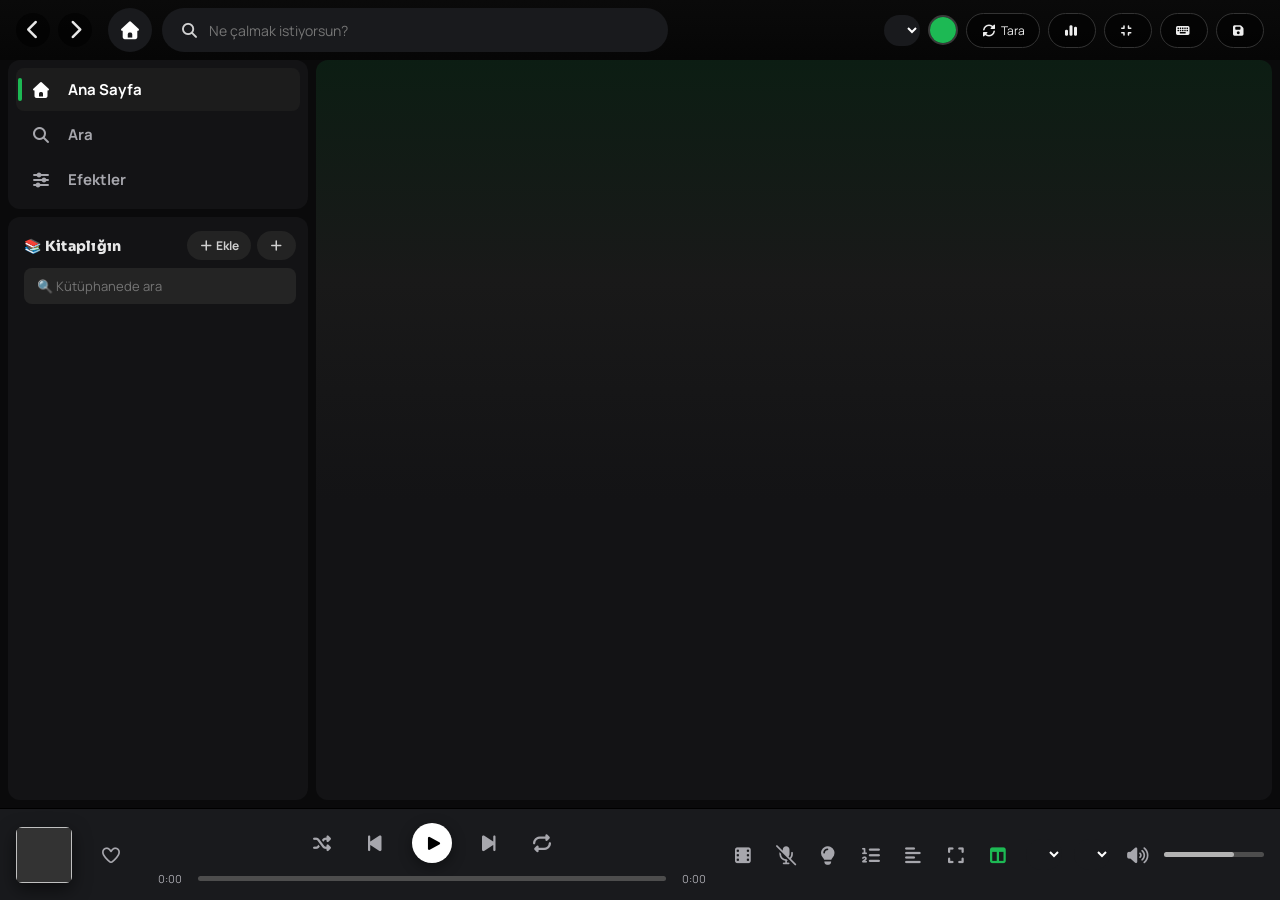
==== justmusic/web/index.html @ db8a8382 "Just Music Premium — Spotify tarzı QtWebEngine müzik çalar - Web arayüzü (HTML/CSS/JS) + yerli DSP s" ====
<!doctype html>
<html lang="tr">
<head>
  <meta charset="utf-8">
  <meta name="viewport" content="width=device-width, initial-scale=1">
  <title>Just Music</title>
  <link rel="stylesheet" href="fontawesome/css/all.min.css">
  <link rel="stylesheet" href="app.css">
  <script src="qwebchannel.js"></script>
</head>
<body>
<div id="ambient" class="ambient"></div>
<div id="app">

  <!-- ÜST BAR -->
  <header class="topbar">
    <div class="topbar-left">
      <button id="navBack" class="round-btn" title="Geri"><i class="fa-solid fa-chevron-left"></i></button>
      <button id="navFwd"  class="round-btn" title="İleri"><i class="fa-solid fa-chevron-right"></i></button>
    </div>
    <div class="search-wrap">
      <button id="homeBtn" class="home-btn" title="Ana Sayfa"><i class="fa-solid fa-house"></i></button>
      <div class="search-box">
        <span class="search-ic"><i class="fa-solid fa-magnifying-glass"></i></span>
        <input id="topSearch" type="text" placeholder="Ne çalmak istiyorsun?" autocomplete="off">
      </div>
    </div>
    <div class="topbar-right">
      <select id="themeSel" class="mini-sel" title="Tema"></select>
      <label class="accent-wrap" title="Özel vurgu rengi"><input type="color" id="accentPick" value="#1db954"></label>
      <button id="scanBtn"   class="chip-btn" title="Müzik klasörünü tara"><i class="fa-solid fa-rotate"></i> Tara</button>
      <button id="statsBtn"  class="chip-btn" title="İstatistikler"><i class="fa-solid fa-chart-simple"></i></button>
      <button id="compactBtn" class="chip-btn" title="Kompakt mod (panelleri gizle)"><i class="fa-solid fa-compress"></i></button>
      <button id="helpBtn"   class="chip-btn" title="Klavye kısayolları (Ctrl+K komut paleti)"><i class="fa-solid fa-keyboard"></i></button>
      <button id="backupBtn" class="chip-btn" title="Yedek al"><i class="fa-solid fa-floppy-disk"></i></button>
    </div>
  </header>

  <!-- GÖVDE -->
  <div class="body">
    <aside class="sidebar">
      <nav class="nav-links">
        <button class="nav-link active" data-view="home"><i class="fa-solid fa-house"></i> <span>Ana Sayfa</span></button>
        <button class="nav-link" data-view="search"><i class="fa-solid fa-magnifying-glass"></i> <span>Ara</span></button>
        <button class="nav-link" data-view="effects"><i class="fa-solid fa-sliders"></i> <span>Efektler</span></button>
      </nav>
      <div class="library">
        <div class="library-head">
          <span class="lib-title">📚 Kitaplığın</span>
          <div class="lib-actions">
            <button id="importBtn" class="plus-btn" title="MP3 içe aktar"><i class="fa-solid fa-plus"></i> Ekle</button>
            <button id="createPlaylist" class="plus-btn" title="Çalma listesi oluştur"><i class="fa-solid fa-plus"></i></button>
          </div>
        </div>
        <input id="libSearch" class="lib-search" type="text" placeholder="🔍 Kütüphanede ara">
        <div id="playlistList" class="playlist-list"></div>
      </div>
    </aside>

    <main class="main" id="view"></main>

    <aside class="right-panel" id="rightPanel"></aside>
  </div>

  <!-- ALT PLAYER -->
  <footer class="player">
    <div class="p-left">
      <img id="pCover" class="p-cover" alt="">
      <div class="p-meta">
        <div id="pTitle" class="p-title">Müzik Çalar Hazır</div>
        <div class="p-sub-row"><span id="pArtist" class="p-artist"></span><span id="moodChip" class="mood-chip"></span></div>
      </div>
      <button id="pFav" class="icon-btn fav" title="Beğen"><i class="fa-regular fa-heart"></i></button>
      <canvas id="playerViz" class="player-viz" title="Görselleştirici"></canvas>
    </div>
    <div class="p-center">
      <div class="p-controls">
        <button id="pShuffle" class="icon-btn" title="Karıştır"><i class="fa-solid fa-shuffle"></i></button>
        <button id="pPrev" class="icon-btn" title="Önceki"><i class="fa-solid fa-backward-step"></i></button>
        <button id="pPlay" class="play-btn" title="Oynat/Duraklat"><i class="fa-solid fa-play"></i></button>
        <button id="pNext" class="icon-btn" title="Sonraki"><i class="fa-solid fa-forward-step"></i></button>
        <button id="pRepeat" class="icon-btn" title="Tekrarla"><i class="fa-solid fa-repeat"></i></button>
      </div>
      <div class="p-seek">
        <span id="pCur" class="time">0:00</span>
        <div class="bar" id="seekBar"><div class="bar-fill" id="seekFill"></div><div class="bar-knob" id="seekKnob"></div></div>
        <span id="pDur" class="time">0:00</span>
      </div>
    </div>
    <div class="p-right">
      <button id="pVideo" class="icon-btn" title="Klip izle (internetten akış — indirme yok)"><i class="fa-solid fa-film"></i></button>
      <button id="pKaraoke" class="icon-btn" title="Karaoke — vokal azalt"><i class="fa-solid fa-microphone-slash"></i></button>
      <button id="pAmbient" class="icon-btn" title="Ambiyans ışığı"><i class="fa-solid fa-lightbulb"></i></button>
      <button id="pQueueBtn" class="icon-btn" title="Kuyruk (Sıradaki)"><i class="fa-solid fa-list-ol"></i></button>
      <button id="pLyricsBtn" class="icon-btn" title="Şarkı Sözleri"><i class="fa-solid fa-align-left"></i></button>
      <button id="pFsBtn" class="icon-btn" title="Tam ekran"><i class="fa-solid fa-expand"></i></button>
      <button id="pPanelBtn" class="icon-btn active" title="Çalınıyor paneli"><i class="fa-solid fa-table-columns"></i></button>
      <select id="speedSel" class="mini-sel" title="Hız"></select>
      <select id="sleepSel" class="mini-sel" title="Uyku zamanlayıcı"></select>
      <button id="pMute" class="icon-btn" title="Sessize al"><i class="fa-solid fa-volume-high"></i></button>
      <div class="vol" id="volBar" title="Ses (100+ = boost)"><div class="vol-fill" id="volFill"></div></div>
    </div>
  </footer>
</div>

<div id="toast" class="toast"></div>

<script src="app.js"></script>
</body>
</html>
---- justmusic/web/app.css ----
/* ===== Just Music — premium tasarım ===== */
@font-face{font-family:'Manrope';font-style:normal;font-weight:200 900;font-display:swap;
  src:url('fonts/manrope-latin.woff2') format('woff2');
  unicode-range:U+0000-00FF,U+0131,U+0152-0153,U+02BB-02BC,U+02C6,U+02DA,U+02DC,U+0304,U+0308,U+0329,U+2000-206F,U+2074,U+20AC,U+2122,U+2191,U+2193,U+2212,U+2215,U+FEFF,U+FFFD;}
@font-face{font-family:'Manrope';font-style:normal;font-weight:200 900;font-display:swap;
  src:url('fonts/manrope-latinext.woff2') format('woff2');
  unicode-range:U+0100-02BA,U+02BD-02C5,U+02C7-02CC,U+02CE-02D7,U+02DD-02FF,U+0304,U+0308,U+0329,U+1D00-1DBF,U+1E00-1E9F,U+1EF2-1EFF,U+2020,U+20A0-20AB,U+20AD-20C0,U+2113,U+2C60-2C7F,U+A720-A7FF;}
@font-face{font-family:'Sora';font-style:normal;font-weight:100 800;font-display:swap;
  src:url('fonts/sora-latin.woff2') format('woff2');
  unicode-range:U+0000-00FF,U+0131,U+0152-0153,U+02BB-02BC,U+02C6,U+02DA,U+02DC,U+2000-206F,U+2074,U+20AC,U+2122,U+2191,U+2193,U+2212,U+2215,U+FEFF,U+FFFD;}
@font-face{font-family:'Sora';font-style:normal;font-weight:100 800;font-display:swap;
  src:url('fonts/sora-latinext.woff2') format('woff2');
  unicode-range:U+0100-02BA,U+02BD-02C5,U+02C7-02CC,U+02CE-02D7,U+02DD-02FF,U+1E00-1E9F,U+1EF2-1EFF,U+2020,U+20A0-20AB,U+20AD-20C0,U+2113,U+2C60-2C7F,U+A720-A7FF;}
:root{
  --bg:#0a0a0b; --panel:#131315; --panel2:#191a1d; --card:#1a1b1e; --card-h:#28292e;
  --text:#fff; --muted:#a7a7ad; --muted2:#6a6a72;
  --accent:#1db954; --accent2:#1ed760; --accent-rgb:29,185,84;
  --font-display:'Sora','Manrope',sans-serif;
  --radius:12px; --shadow:0 10px 34px rgba(0,0,0,.55);
  --topbar-h:60px; --player-h:92px;
}
*{box-sizing:border-box;margin:0;padding:0}
html,body{height:100%}
body{
  background:var(--bg); color:var(--text);
  font-family:'Segoe UI','Inter',system-ui,-apple-system,sans-serif;
  font-size:14px; overflow:hidden; user-select:none;
}
button{font-family:inherit;cursor:pointer;color:inherit;background:none;border:none}
img{display:block}
::-webkit-scrollbar{width:10px;height:10px}
::-webkit-scrollbar-thumb{background:#3a3a3a;border-radius:6px;border:2px solid transparent;background-clip:content-box}
::-webkit-scrollbar-thumb:hover{background:#5a5a5a;background-clip:content-box}
::-webkit-scrollbar-track{background:transparent}

#app{display:flex;flex-direction:column;height:100vh}

/* ---------- ÜST BAR ---------- */
.topbar{height:var(--topbar-h);display:flex;align-items:center;gap:16px;padding:0 16px;background:var(--bg);flex:0 0 auto}
.topbar-left{display:flex;gap:8px}
.round-btn{width:34px;height:34px;border-radius:50%;background:rgba(0,0,0,.6);color:#e8e8e8;font-size:20px;display:flex;align-items:center;justify-content:center;transition:.15s}
.round-btn:hover{background:#1f1f1f;transform:scale(1.05)}
.search-wrap{display:flex;align-items:center;gap:10px;flex:1;max-width:560px}
.home-btn{width:44px;height:44px;border-radius:50%;background:var(--panel2);font-size:18px;display:flex;align-items:center;justify-content:center;transition:.15s}
.home-btn:hover{background:var(--card-h);transform:scale(1.04)}
.search-box{flex:1;display:flex;align-items:center;gap:10px;background:var(--panel2);border:2px solid transparent;border-radius:24px;padding:0 16px;height:44px;transition:.15s}
.search-box:focus-within{border-color:#666;background:#242424}
.search-ic{font-size:16px;opacity:.8}
.search-box input{flex:1;background:none;border:none;outline:none;color:#fff;font-size:14px}
.topbar-right{display:flex;align-items:center;gap:8px;margin-left:auto}
.chip-btn{background:rgba(0,0,0,.5);border:1px solid #333;border-radius:20px;padding:8px 14px;font-size:12px;color:#eee;transition:.15s;white-space:nowrap}
.chip-btn:hover{border-color:var(--accent);background:#1f1f1f}
.mini-sel{background:var(--panel2);color:#fff;border:none;border-radius:16px;padding:6px 8px;font-size:12px;outline:none;cursor:pointer}

/* ---------- GÖVDE ---------- */
.body{flex:1;display:flex;gap:8px;padding:0 8px 8px;min-height:0}
.sidebar{width:300px;flex:0 0 auto;display:flex;flex-direction:column;gap:8px;min-height:0}
.nav-links{background:var(--panel);border-radius:var(--radius);padding:8px;display:flex;flex-direction:column;gap:2px}
.nav-link{display:flex;align-items:center;gap:16px;padding:11px 14px;border-radius:8px;font-size:15px;font-weight:700;color:var(--muted);transition:.15s}
.nav-link span{font-size:15px}
.nav-link:hover{color:#fff}
.nav-link.active{color:#fff;background:#1c1c1c}
.library{background:var(--panel);border-radius:var(--radius);flex:1;display:flex;flex-direction:column;min-height:0;padding:8px 4px 8px 8px}
.library-head{display:flex;align-items:center;justify-content:space-between;padding:6px 8px 8px}
.lib-title{font-size:14px;font-weight:800;color:#e8e8e8;letter-spacing:.3px}
.lib-actions{display:flex;gap:6px}
.plus-btn{background:#232323;color:#cfcfcf;border-radius:16px;padding:6px 12px;font-size:12px;font-weight:700;transition:.15s}
.plus-btn:hover{background:#333;color:#fff;transform:scale(1.03)}
.lib-search{margin:0 8px 8px;background:#242424;border:1px solid transparent;border-radius:8px;padding:8px 12px;color:#fff;outline:none;font-size:13px}
.lib-search:focus{border-color:#555;background:#2a2a2a}
.playlist-list{flex:1;overflow-y:auto;padding-right:4px}
.pl-row{display:flex;align-items:center;gap:12px;padding:8px;border-radius:8px;cursor:pointer;transition:.12s}
.pl-row:hover{background:#1c1c1c}
.pl-row.active{background:#282828}
.pl-cover{width:48px;height:48px;border-radius:6px;object-fit:cover;flex:0 0 auto;background:#333}
.pl-info{min-width:0;flex:1}
.pl-name{font-size:14px;font-weight:600;color:#eee;white-space:nowrap;overflow:hidden;text-overflow:ellipsis}
.pl-row.active .pl-name{color:var(--accent)}
.pl-sub{font-size:12px;color:var(--muted);white-space:nowrap;overflow:hidden;text-overflow:ellipsis;margin-top:2px}

/* ---------- ANA İÇERİK ---------- */
.main{flex:1;min-width:0;background:linear-gradient(180deg,#1c1c1c 0,var(--panel) 260px);border-radius:var(--radius);overflow-y:auto;position:relative}
.view-pad{padding:24px 28px 40px}
.section-title{font-size:24px;font-weight:800;margin:26px 0 16px}
.section-title:first-child{margin-top:8px}

/* home */
.quick-grid{display:grid;grid-template-columns:repeat(auto-fill,minmax(260px,1fr));gap:12px}
.quick-card{display:flex;align-items:center;gap:14px;background:#232323;border-radius:8px;overflow:hidden;cursor:pointer;transition:.15s;height:64px}
.quick-card:hover{background:#333}
.quick-card img{width:64px;height:64px;object-fit:cover;background:#333;flex:0 0 auto}
.quick-card .qc-name{font-weight:700;font-size:14px;padding-right:12px;white-space:nowrap;overflow:hidden;text-overflow:ellipsis}
.card-row{display:grid;grid-template-columns:repeat(auto-fill,minmax(180px,1fr));gap:18px}
.card{background:var(--card);border-radius:10px;padding:16px;cursor:pointer;transition:.2s;position:relative}
.card:hover{background:var(--card-h)}
.card .card-cover{width:100%;aspect-ratio:1;border-radius:8px;object-fit:cover;box-shadow:var(--shadow);background:#333;margin-bottom:14px}
.card .card-name{font-weight:700;font-size:15px;white-space:nowrap;overflow:hidden;text-overflow:ellipsis}
.card .card-sub{color:var(--muted);font-size:13px;margin-top:6px;line-height:1.4;height:36px;overflow:hidden}
.card .card-play{position:absolute;right:24px;top:150px;width:48px;height:48px;border-radius:50%;background:var(--accent);color:#000;display:flex;align-items:center;justify-content:center;font-size:20px;opacity:0;transform:translateY(8px);transition:.2s;box-shadow:0 8px 16px rgba(0,0,0,.4)}
.card:hover .card-play{opacity:1;transform:translateY(0)}
.card .card-play:hover{transform:scale(1.06)}

/* playlist header */
.pl-header{display:flex;align-items:flex-end;gap:24px;padding:64px 28px 24px;background:linear-gradient(180deg,var(--hdr,#333) 0%,rgba(0,0,0,.35) 100%)}
.pl-header .hdr-cover{width:200px;height:200px;border-radius:8px;object-fit:cover;box-shadow:0 16px 40px rgba(0,0,0,.6);flex:0 0 auto;background:#333}
.pl-header .hdr-meta{min-width:0}
.hdr-kind{font-size:12px;font-weight:700;text-transform:uppercase;letter-spacing:1px}
.hdr-name{font-size:clamp(32px,5vw,72px);font-weight:900;line-height:1.05;margin:8px 0 14px;word-break:break-word}
.hdr-sub{font-size:14px;color:#dcdcdc;font-weight:500}
.hdr-sub b{color:#fff}
.pl-actions{display:flex;align-items:center;gap:22px;padding:20px 28px}
.big-play{width:56px;height:56px;border-radius:50%;background:var(--accent);color:#000;font-size:24px;display:flex;align-items:center;justify-content:center;transition:.15s;box-shadow:0 8px 20px rgba(0,0,0,.4)}
.big-play:hover{transform:scale(1.06);background:var(--accent2)}
.act-icon{font-size:26px;color:var(--muted);transition:.15s}
.act-icon:hover{color:#fff;transform:scale(1.06)}
.act-icon.on{color:var(--accent)}

/* track table */
.tracks{padding:0 28px 20px}
.track-head{display:grid;grid-template-columns:36px 1fr 120px 48px 92px;gap:12px;padding:6px 12px;border-bottom:1px solid #2a2a2a;color:var(--muted);font-size:12px;text-transform:uppercase;letter-spacing:.4px;position:sticky;top:0;background:var(--panel);z-index:1}
.track{display:grid;grid-template-columns:36px 1fr 120px 48px 92px;gap:12px;align-items:center;padding:8px 12px;border-radius:6px;cursor:pointer;transition:.1s}
.track:hover{background:#2a2a2a}
.track.active .t-title{color:var(--accent)}
.t-index{color:var(--muted);text-align:center;font-size:14px;font-variant-numeric:tabular-nums}
.track:hover .t-index .num{display:none}
.t-index .ic{display:none;color:#fff}
.track:hover .t-index .ic{display:inline}
.t-main{display:flex;align-items:center;gap:12px;min-width:0}
.t-cover{width:40px;height:40px;border-radius:4px;object-fit:cover;background:#333;flex:0 0 auto}
.t-txt{min-width:0}
.t-title{font-size:14px;font-weight:600;color:#eee;white-space:nowrap;overflow:hidden;text-overflow:ellipsis}
.t-artist{font-size:12px;color:var(--muted);white-space:nowrap;overflow:hidden;text-overflow:ellipsis;margin-top:2px}
.t-artist:hover{color:#fff;text-decoration:underline}
.t-album{color:var(--muted);font-size:13px;white-space:nowrap;overflow:hidden;text-overflow:ellipsis}
.t-fav{font-size:16px;color:var(--muted2);opacity:0;transition:.12s;text-align:center}
.track:hover .t-fav{opacity:1}
.t-fav.on{color:var(--accent);opacity:1}
.t-dur{color:var(--muted);text-align:right;font-size:13px;display:flex;align-items:center;justify-content:flex-end;gap:10px}
.t-menu{opacity:0;font-size:18px;color:var(--muted)}
.track:hover .t-menu{opacity:1}
.t-menu:hover{color:#fff}
.empty-hint{color:var(--muted);padding:40px 28px;font-size:15px;text-align:center}

/* search */
.search-results{padding:8px 28px 30px}
.sr-toolbar{display:flex;align-items:center;gap:14px;margin:8px 0 16px}
.sr-toolbar .count{color:var(--muted);font-size:13px}
.sr-row{display:grid;grid-template-columns:28px 56px 1fr 70px;gap:12px;align-items:center;padding:8px;border-radius:8px;cursor:pointer;transition:.1s}
.sr-row:hover{background:#242424}
.sr-row img{width:56px;height:42px;border-radius:4px;object-fit:cover;background:#333}
.sr-check{width:20px;height:20px;accent-color:var(--accent);cursor:pointer}
.sr-title{font-size:14px;font-weight:600;color:#eee;white-space:nowrap;overflow:hidden;text-overflow:ellipsis}
.sr-sub{font-size:12px;color:var(--muted);margin-top:2px}
.sr-dur{color:var(--muted);font-size:12px;text-align:right}

/* effects */
.fx-wrap{padding:22px 28px 40px;display:flex;gap:26px;flex-wrap:wrap}
.fx-card{background:#141414;border:1px solid #262626;border-radius:14px;padding:22px}
.fx-card h3{font-size:16px;margin-bottom:16px;display:flex;align-items:center;gap:10px}
.eq-top{display:flex;align-items:center;gap:12px;margin-bottom:20px;flex-wrap:wrap}
.toggle{display:flex;align-items:center;gap:8px;font-weight:700;font-size:13px;cursor:pointer}
.toggle input{width:16px;height:16px;accent-color:var(--accent)}
.eq-bands{display:flex;gap:10px}
.eq-band{display:flex;flex-direction:column;align-items:center;gap:8px;width:34px}
.eq-band .db{font-size:10px;color:var(--muted);font-variant-numeric:tabular-nums}
.eq-band .lbl{font-size:10px;color:#cfcfcf;font-weight:600}
.vslider{position:relative;width:6px;height:150px;background:#3a3a3a;border-radius:4px;cursor:pointer}
.vslider .vfill{position:absolute;left:0;right:0;bottom:50%;background:var(--accent);border-radius:4px}
.vslider .vknob{position:absolute;left:50%;width:14px;height:14px;border-radius:50%;background:#fff;transform:translate(-50%,50%);box-shadow:0 2px 6px rgba(0,0,0,.5)}
.fx-rows{display:flex;flex-direction:column;gap:16px;min-width:320px}
.fx-row .fx-head{display:flex;justify-content:space-between;font-size:13px;font-weight:600;margin-bottom:6px}
.fx-row .fx-val{color:var(--accent);font-weight:700}
.hslider{position:relative;height:6px;background:#3a3a3a;border-radius:4px;cursor:pointer}
.hslider .hfill{position:absolute;left:0;top:0;bottom:0;background:var(--accent);border-radius:4px}
.hslider .hknob{position:absolute;top:50%;width:14px;height:14px;border-radius:50%;background:#fff;transform:translate(-50%,-50%);box-shadow:0 2px 6px rgba(0,0,0,.5)}
.btn{background:#232323;border-radius:20px;padding:8px 16px;font-size:13px;font-weight:700;transition:.15s}
.btn:hover{background:#333;transform:scale(1.03)}
.btn.accent{background:var(--accent);color:#000}
.btn.accent:hover{background:var(--accent2)}

/* right panel (now playing) */
.right-panel{width:340px;flex:0 0 auto;background:var(--panel);border-radius:var(--radius);overflow-y:auto;overflow-x:hidden;display:none}
.right-panel.show{display:block}
.np-pad{padding:16px}
.np-cover{width:100%;aspect-ratio:1;border-radius:10px;object-fit:cover;box-shadow:var(--shadow);background:#333}
.np-title{font-size:22px;font-weight:800;margin:16px 0 4px}
.np-artist{color:var(--muted);font-size:14px}
.np-viz{width:100%;height:90px;margin:16px 0;border-radius:10px;background:#0d0d0d;display:block}
.np-lyrics-card{background:#181818;border-radius:10px;padding:16px;margin-top:14px}
.np-lyrics-card .lh{display:flex;justify-content:space-between;align-items:center;margin-bottom:10px;gap:8px}
.lh-btns{display:flex;gap:6px;flex:0 0 auto}
.lh-btns .btn{padding:6px 10px;font-size:11px}
.np-lyrics-card .lh b{font-size:14px}
.np-lyrics{white-space:pre-wrap;color:#cfcfcf;font-size:13px;line-height:1.7;max-height:260px;overflow-y:auto}
.np-lyrics-edit{width:100%;min-height:180px;background:#0f0f0f;border:1px solid #2a2a2a;border-radius:8px;color:#fff;padding:10px;font-size:13px;line-height:1.6;resize:vertical;outline:none;font-family:inherit}

/* lyrics full view */
.lyrics-view{padding:40px 60px}
.lyrics-view .lv-line{font-size:30px;font-weight:800;color:#cfcfcf;margin:14px 0;line-height:1.2}

/* ---------- PLAYER ---------- */
.player{height:var(--player-h);flex:0 0 auto;background:var(--panel2);display:grid;grid-template-columns:1fr auto 1fr;align-items:center;gap:16px;padding:0 16px;border-top:1px solid #000}
.p-left{display:flex;align-items:center;gap:12px;min-width:0}
.p-cover{width:56px;height:56px;border-radius:6px;object-fit:cover;background:#333;flex:0 0 auto}
.p-meta{min-width:0}
.p-title{font-size:14px;font-weight:600;white-space:nowrap;overflow:hidden;text-overflow:ellipsis}
.p-artist{font-size:12px;color:var(--muted);white-space:nowrap;overflow:hidden;text-overflow:ellipsis;margin-top:2px}
.icon-btn{font-size:18px;color:var(--muted);transition:.12s;padding:4px}
.icon-btn:hover{color:#fff;transform:scale(1.08)}
.icon-btn.on,.icon-btn.active{color:var(--accent)}
.icon-btn.fav.on{color:var(--accent)}
.p-center{display:flex;flex-direction:column;align-items:center;gap:8px;width:min(46vw,560px);justify-self:center}
.p-controls{display:flex;align-items:center;gap:22px}
.play-btn{width:40px;height:40px;border-radius:50%;background:#fff;color:#000;font-size:16px;display:flex;align-items:center;justify-content:center;transition:.12s}
.play-btn:hover{transform:scale(1.07);background:var(--accent2);color:#000}
.p-seek{display:flex;align-items:center;gap:10px;width:100%}
.time{font-size:11px;color:var(--muted);font-variant-numeric:tabular-nums;min-width:36px;text-align:center}
.bar{position:relative;flex:1;height:5px;background:#4d4d4d;border-radius:3px;cursor:pointer}
.bar-fill{position:absolute;left:0;top:0;bottom:0;width:0;background:#b3b3b3;border-radius:3px}
.bar:hover .bar-fill{background:var(--accent)}
.bar-knob{position:absolute;top:50%;left:0;width:12px;height:12px;border-radius:50%;background:#fff;transform:translate(-50%,-50%);opacity:0;transition:opacity .1s}
.bar:hover .bar-knob{opacity:1}
.p-right{display:flex;align-items:center;gap:12px;justify-self:end}
.vol{position:relative;width:100px;height:5px;background:#4d4d4d;border-radius:3px;cursor:pointer}
.vol-fill{position:absolute;left:0;top:0;bottom:0;width:70%;background:#b3b3b3;border-radius:3px}
.vol:hover .vol-fill{background:var(--accent)}

/* toast + menu + modal */
.toast{position:fixed;left:50%;bottom:110px;transform:translateX(-50%) translateY(20px);background:#2a2a2a;color:#fff;padding:12px 22px;border-radius:8px;border-left:4px solid var(--accent);font-size:13px;font-weight:600;box-shadow:var(--shadow);opacity:0;pointer-events:none;transition:.25s;z-index:9999}
.toast.show{opacity:1;transform:translateX(-50%) translateY(0)}
.ctx-menu{position:fixed;background:#282828;border:1px solid #3e3e3e;border-radius:6px;padding:5px 0;min-width:200px;box-shadow:0 12px 30px rgba(0,0,0,.6);z-index:9998}
.ctx-menu a{display:block;padding:10px 16px;font-size:13px;color:#eaeaea;cursor:pointer;white-space:nowrap}
.ctx-menu a:hover{background:var(--accent);color:#000}
.ctx-menu .sep{height:1px;background:#3e3e3e;margin:4px 8px}
.ctx-menu .lab{font-size:10px;color:#888;padding:8px 16px 4px;text-transform:uppercase;font-weight:700}
.modal-back{position:fixed;inset:0;background:rgba(0,0,0,.7);display:flex;align-items:center;justify-content:center;z-index:9997}
.modal{background:#1e1e1e;border:1px solid #333;border-radius:12px;padding:26px;width:420px;box-shadow:var(--shadow)}
.modal h3{margin-bottom:16px;font-size:18px}
.modal input{width:100%;background:#2a2a2a;border:1px solid #444;border-radius:8px;padding:10px 14px;color:#fff;font-size:14px;outline:none;margin-bottom:12px}
.modal input:focus{border-color:var(--accent)}
.modal .m-actions{display:flex;justify-content:flex-end;gap:10px;margin-top:8px}

/* ================= POLISH ================= */
body{-webkit-font-smoothing:antialiased;text-rendering:optimizeLegibility}
::selection{background:rgba(var(--accent-rgb),.35)}
.main{background:linear-gradient(180deg, rgba(var(--accent-rgb),.11) 0, #191919 220px, var(--panel) 440px)}
.right-panel{background:linear-gradient(180deg, rgba(var(--accent-rgb),.09) 0, var(--panel) 220px)}
.view-pad{padding:28px 32px 48px}
.section-title{letter-spacing:-.6px;font-size:26px}
.card{transition:background .25s, transform .25s, box-shadow .25s}
.card:hover{transform:translateY(-4px);box-shadow:0 14px 34px rgba(0,0,0,.55)}
.card .card-play{box-shadow:0 10px 22px rgba(0,0,0,.5)}
.quick-card{position:relative;transition:background .2s, transform .18s}
.quick-card:hover{transform:translateY(-2px)}
.qc-play{position:absolute;right:14px;top:12px;width:40px;height:40px;border-radius:50%;background:var(--accent);color:#000;display:flex;align-items:center;justify-content:center;font-size:15px;opacity:0;transform:translateY(6px);transition:.2s;box-shadow:0 8px 18px rgba(0,0,0,.55)}
.quick-card:hover .qc-play{opacity:1;transform:translateY(0)}
.qc-play:hover{transform:scale(1.08)}
.pl-header{min-height:340px;padding-top:96px;
  background:linear-gradient(180deg, var(--hdr,#333) 0%, color-mix(in srgb, var(--hdr,#333) 30%, #121212) 62%, var(--panel) 100%)}
.pl-header .hdr-cover{width:224px;height:224px;box-shadow:0 26px 62px rgba(0,0,0,.72)}
.hdr-name{letter-spacing:-1.5px}
.pl-actions{background:linear-gradient(180deg, rgba(0,0,0,.28), transparent)}
.nav-link{position:relative;transition:.15s}
.nav-link.active::before{content:'';position:absolute;left:2px;top:10px;bottom:10px;width:4px;border-radius:2px;background:var(--accent)}
.big-play{box-shadow:0 12px 28px rgba(var(--accent-rgb),.45)}
.big-play:hover{box-shadow:0 14px 34px rgba(var(--accent-rgb),.6)}
.p-cover{box-shadow:0 6px 18px rgba(0,0,0,.55);transition:transform .2s}
.p-left:hover .p-cover{transform:scale(1.04)}
.play-btn{box-shadow:0 4px 14px rgba(0,0,0,.4)}
.np-cover{box-shadow:0 20px 48px rgba(0,0,0,.6)}
.track:hover{background:rgba(255,255,255,.07)}
.track.active{background:rgba(var(--accent-rgb),.12)}
.pl-row.active{background:linear-gradient(90deg, rgba(var(--accent-rgb),.16), #232323)}
.chip-btn,.btn,.plus-btn{transition:.15s}
.empty-hint{opacity:.85;line-height:1.6}
.topbar{background:linear-gradient(180deg, #0a0a0a, #060606)}

/* ================= FONT + YENİ ÖZELLİKLER ================= */
body,input,select,textarea,button{font-family:'Manrope','Segoe UI',system-ui,sans-serif}
.appName,.lib-title,.section-title,.hdr-name,.np-title,.modal h3,.hdr-kind{font-family:var(--font-display)}
.appName{letter-spacing:-.4px;font-weight:800}
.hdr-name{font-weight:800}
.main .view-pad{animation:viewIn .34s cubic-bezier(.2,.7,.2,1)}
@keyframes viewIn{from{opacity:0;transform:translateY(10px)}to{opacity:1;transform:none}}
.home-hero{margin-bottom:6px}
.greet{margin-top:6px!important}

/* accent picker */
.accent-wrap{width:30px;height:30px;border-radius:50%;overflow:hidden;border:2px solid #3a3a3a;cursor:pointer;flex:0 0 auto;position:relative;transition:.15s}
.accent-wrap:hover{border-color:var(--accent);transform:scale(1.06)}
.accent-wrap input[type=color]{position:absolute;inset:-8px;width:48px;height:48px;border:none;padding:0;background:none;cursor:pointer}

/* cover mosaic */
.mosaic{display:grid;grid-template-columns:1fr 1fr;grid-template-rows:1fr 1fr;overflow:hidden;background:#333}
.mosaic img{width:100%;height:100%;object-fit:cover;border-radius:0!important}
.mosaic.card-cover{aspect-ratio:1;width:100%;border-radius:8px;box-shadow:var(--shadow);margin-bottom:14px}
.mosaic.pl-cover{width:48px;height:48px;border-radius:6px;flex:0 0 auto}
.mosaic.hdr-cover{border-radius:8px}
.quick-card .qc-img{width:64px;height:64px;object-fit:cover;background:#333;flex:0 0 auto}

/* drag-drop hedefi */
.pl-row.drop-hover{background:rgba(var(--accent-rgb),.22);box-shadow:inset 0 0 0 2px var(--accent)}
.track{cursor:grab}

/* istatistik */
.stat-cards{display:grid;grid-template-columns:repeat(auto-fit,minmax(200px,1fr));gap:16px;margin-bottom:8px}
.stat-card{background:linear-gradient(135deg,rgba(var(--accent-rgb),.16),var(--card));border:1px solid #262626;border-radius:16px;padding:22px 24px}
.sc-ic{font-size:24px}.sc-v{font-size:30px;font-weight:800;font-family:var(--font-display);margin:10px 0 2px}
.sc-l{color:var(--muted);font-size:13px}
.top-row{display:grid;grid-template-columns:34px 48px 1fr 80px;gap:14px;align-items:center;padding:10px 8px;border-radius:10px;transition:.12s}
.top-row:hover{background:#1f1f1f}
.top-rank{font-family:var(--font-display);font-size:18px;font-weight:800;color:var(--muted);text-align:center}
.top-cover{width:48px;height:48px;border-radius:6px;object-fit:cover;background:#333}
.top-name{font-weight:600;font-size:14px;white-space:nowrap;overflow:hidden;text-overflow:ellipsis;margin-bottom:7px}
.top-bar{height:6px;background:#2a2a2a;border-radius:4px;overflow:hidden}
.top-fill{height:100%;background:linear-gradient(90deg,var(--accent),var(--accent2));border-radius:4px}
.top-count{color:var(--muted);font-size:13px;text-align:right}

/* kuyruk */
.qhead{display:flex;align-items:center;justify-content:space-between;gap:14px}
.q-label{color:var(--muted);font-size:12px;font-weight:800;text-transform:uppercase;letter-spacing:.6px;margin:20px 0 8px}

/* tam ekran şimdi çalıyor */
.fs-now{position:fixed;inset:0;z-index:9990;display:flex;align-items:center;justify-content:center;animation:fsIn .3s ease}
@keyframes fsIn{from{opacity:0}to{opacity:1}}
.fs-bg{position:absolute;inset:0;background:radial-gradient(1200px 700px at 30% 20%, #1e3a2a, #0a0a0b 70%);z-index:0}
.fs-bg::after{content:'';position:absolute;inset:0;background:rgba(0,0,0,.28)}
.fs-close{position:absolute;top:24px;right:28px;z-index:2;font-size:20px;width:44px;height:44px;border-radius:50%;background:rgba(0,0,0,.45);color:#fff}
.fs-close:hover{background:rgba(0,0,0,.75);transform:scale(1.05)}
.fs-inner{position:relative;z-index:1;display:flex;gap:56px;align-items:center;max-width:1120px;padding:40px;flex-wrap:wrap;justify-content:center}
.fs-cover{width:min(46vh,440px);height:min(46vh,440px);border-radius:18px;object-fit:cover;box-shadow:0 44px 110px rgba(0,0,0,.72)}
.fs-info{max-width:480px}
.fs-title{font-family:var(--font-display);font-size:clamp(34px,4.4vw,58px);font-weight:800;line-height:1.04;letter-spacing:-1.5px}
.fs-artist{color:#dcdcdc;font-size:18px;margin-top:12px}
.fs-viz{width:100%;height:78px;margin:26px 0}
.fs-lyrics{white-space:pre-wrap;color:#dcdcdc;font-size:15px;line-height:1.85;max-height:32vh;overflow-y:auto}

/* kısayol penceresi */
.sc-list{display:flex;flex-direction:column;gap:9px}
.sc-row{display:flex;align-items:center;gap:14px}
.sc-row kbd{background:#2a2a2a;border:1px solid #444;border-bottom-width:2px;border-radius:6px;padding:4px 10px;font-family:var(--font-display);font-size:12px;min-width:58px;text-align:center;color:#fff}
.sc-row span{color:#ccc;font-size:14px}

/* indirme pill */
.dl-pill{position:fixed;right:20px;bottom:calc(var(--player-h) + 18px);background:#1c1c20;border:1px solid #333;border-radius:14px;padding:12px 16px;min-width:250px;box-shadow:var(--shadow);opacity:0;transform:translateY(14px);transition:.25s;z-index:9995;pointer-events:none}
.dl-pill.show{opacity:1;transform:translateY(0)}
.dl-txt{font-size:12px;font-weight:700;display:block;margin-bottom:8px}
.dl-bar{height:5px;background:#333;border-radius:3px;overflow:hidden}
.dl-fill{height:100%;width:0;background:linear-gradient(90deg,var(--accent),var(--accent2));border-radius:3px;transition:width .2s}

/* alt bar mini görselleştirici */
.player-viz{width:52px;height:30px;margin-left:8px;opacity:.9;flex:0 0 auto}

/* dokunuş: derinlik */
.card,.quick-card,.stat-card{background-image:linear-gradient(180deg,rgba(255,255,255,.02),transparent)}

/* ================= ÇAĞ AÇICI ÖZELLİKLER ================= */
/* ambiyans ışığı */
.ambient{position:fixed;inset:0;pointer-events:none;z-index:8000;transition:box-shadow .1s linear}
/* ruh hali rozeti */
.p-sub-row{display:flex;align-items:center;gap:8px;min-width:0}
.mood-chip{display:none;align-items:center;font-size:10px;font-weight:800;padding:2px 9px;border-radius:20px;cursor:pointer;white-space:nowrap;flex:0 0 auto}
/* şarkı DNA'sı (dalga formu) */
.np-wlabel{color:var(--muted);font-size:11px;font-weight:800;text-transform:uppercase;letter-spacing:.6px;margin:18px 0 6px}
.wave-canvas{width:100%;height:66px;cursor:pointer;display:block;border-radius:6px}
.abloop{display:flex;align-items:center;gap:6px;margin-top:12px;flex-wrap:wrap}
.ab-label{font-size:11px;font-weight:800;color:var(--muted)}
.ab-btn{width:28px;height:26px;border-radius:7px;background:#242424;color:#e0e0e0;font-weight:800;font-size:12px;transition:.12s}
.ab-btn:hover{background:var(--accent);color:#000;transform:scale(1.06)}
.abloop-status{font-size:11px;color:var(--muted);margin-left:2px;width:100%}
/* odak sesleri */
.sc-btns{display:flex;gap:8px;flex-wrap:wrap;margin-bottom:14px}
.panelHint2{color:var(--muted2);font-size:11px;margin-top:12px;line-height:1.5}
/* kompakt mod */
body.compact .sidebar,body.compact .right-panel{display:none}
.icon-btn.fav.burst{animation:burst .45s ease}
@keyframes burst{0%{transform:scale(1)}40%{transform:scale(1.5)}100%{transform:scale(1)}}

/* ================= 20 ÖZELLİK v8 ================= */
.np-badges{display:flex;flex-wrap:wrap;gap:8px;margin-top:12px}
.np-badge{font-size:11px;font-weight:800;padding:5px 11px;border-radius:20px;background:#232326;color:#ddd}
.np-spec{width:100%;height:124px;border-radius:8px;background:#0b0b0c;display:block}
.lrc-line{color:var(--muted);font-size:14px;line-height:1.95;cursor:pointer;transition:.15s;opacity:.55}
.lrc-line:hover{color:#fff}
.lrc-line.active{color:var(--accent);font-weight:800;opacity:1;transform:translateX(2px)}
.pl-section-label{color:var(--muted2);font-size:11px;font-weight:800;text-transform:uppercase;letter-spacing:.6px;padding:16px 8px 6px}
.smart-cover{display:flex;align-items:center;justify-content:center;font-size:22px;background:linear-gradient(135deg,rgba(var(--accent-rgb),.32),#2a2a2e)}
.pl-actions2{padding:12px 0 6px}
.track.drag-over{box-shadow:inset 0 2px 0 var(--accent)}
.palette-back{position:fixed;inset:0;background:rgba(0,0,0,.62);z-index:11000;display:flex;justify-content:center;padding-top:13vh;animation:fsIn .18s ease}
.palette{width:min(620px,90vw);max-height:62vh;background:#1c1c20;border:1px solid #333;border-radius:16px;box-shadow:0 34px 90px rgba(0,0,0,.72);overflow:hidden;display:flex;flex-direction:column;height:fit-content}
.palette-input{background:#141416;border:none;border-bottom:1px solid #2a2a2a;padding:18px 22px;font-size:16px;color:#fff;outline:none;font-family:var(--font-display)}
.palette-list{overflow-y:auto;padding:8px}
.palette-item{padding:11px 15px;border-radius:9px;font-size:14px;cursor:pointer;white-space:nowrap;overflow:hidden;text-overflow:ellipsis}
.palette-item:hover{background:var(--accent);color:#000}

/* ===== KLİP MODU — ekranı kaplamaz, ana alana gömülür (Spotify tarzı) ===== */
.clip-view{display:flex;flex-direction:column;height:100%;min-height:0;padding:16px 18px 18px;gap:12px;animation:viewIn .22s ease}
.clip-head{display:flex;align-items:center;gap:12px;flex:0 0 auto}
.clip-title{font-family:var(--font-display);font-weight:800;font-size:18px;white-space:nowrap;overflow:hidden;text-overflow:ellipsis}
.clip-hint{color:var(--muted2);font-size:11px;font-weight:700;border:1px solid var(--card-h);border-radius:20px;padding:3px 10px;flex:0 0 auto;white-space:nowrap}
.clip-btns{display:flex;align-items:center;gap:8px;margin-left:auto;flex:0 0 auto}
.clip-btn{height:34px;min-width:34px;padding:0 11px;border:none;border-radius:20px;background:var(--card);color:var(--muted);
  font-size:13px;font-weight:700;cursor:pointer;display:inline-flex;align-items:center;gap:7px;transition:.15s}
.clip-btn:hover{background:var(--card-h);color:#fff;transform:scale(1.04)}
.clip-btn.on{color:var(--accent)}
.clip-btn.primary{background:#fff;color:#000}
.clip-btn.primary:hover{background:var(--accent);color:#000}
.clip-stage{position:relative;flex:1;min-height:0;display:flex;align-items:center;justify-content:center}
/* clip-host: video+ses+söz katmanı. Sekme değişiminde YOK EDİLMEZ, taşınır.
   Genişlik esas, yükseklik orandan gelir. (height:100% + max-width:100% verilirse
   iki boyut da kesinleşir ve aspect-ratio yok sayılır -> siyah bant kalır.) */
.clip-host{position:relative;width:100%;aspect-ratio:var(--ar,16/9);max-height:100%;border-radius:12px;overflow:hidden;
  background:#000;box-shadow:0 14px 46px rgba(0,0,0,.6)}
.clip-video{display:block;width:100%;height:100%;background:#000;cursor:pointer;outline:none}
/* sözler klibin üstünde */
.clip-lyrics{position:absolute;left:0;right:0;bottom:0;padding:26px 22px 20px;display:flex;flex-direction:column;
  align-items:center;gap:5px;pointer-events:none;text-align:center;
  background:linear-gradient(transparent,rgba(0,0,0,.72))}
.clip-line{font-family:var(--font-display);font-weight:800;line-height:1.25;text-shadow:0 2px 12px rgba(0,0,0,.9)}
.clip-line.cur{font-size:26px;color:#fff}
.clip-line.next{font-size:16px;color:rgba(255,255,255,.5)}
.clip-stage:fullscreen{background:#000;padding:0}
.clip-stage:fullscreen .clip-host{border-radius:0;box-shadow:none;max-height:100%}
.clip-stage:fullscreen .clip-line.cur{font-size:40px}
.clip-stage:fullscreen .clip-line.next{font-size:24px}
/* MİNİ OYNATICI (picture-in-picture) — sekme değişince klip buraya iner, akış sürer */
.clip-mini{position:fixed;right:20px;bottom:calc(var(--player-h) + 16px);width:300px;z-index:900;
  border-radius:12px;overflow:hidden;box-shadow:0 18px 50px rgba(0,0,0,.75);background:#000;animation:viewIn .2s ease;cursor:pointer}
.clip-mini .clip-host{border-radius:0;box-shadow:none;max-height:none;aspect-ratio:var(--ar,16/9)}
.clip-host.mini .clip-lyrics{display:none}
.clip-mini-bar{position:absolute;top:7px;right:7px;display:flex;gap:6px;opacity:0;transition:opacity .15s}
.clip-mini:hover .clip-mini-bar{opacity:1}
.clip-mini-btn{width:30px;height:30px;border:none;border-radius:8px;background:rgba(0,0,0,.62);color:#fff;
  cursor:pointer;font-size:13px;display:inline-flex;align-items:center;justify-content:center;transition:.15s}
.clip-mini-btn:hover{background:var(--accent);color:#000}
.hdr-desc{color:#d8d8d8;font-size:13px;margin:0 0 10px;max-width:520px;line-height:1.4}
.nextup{display:flex;align-items:center;gap:12px;background:#181818;border-radius:10px;padding:10px;margin-top:8px;cursor:pointer;transition:.15s}
.nextup:hover{background:#232323}
.nextup-cover{width:44px;height:44px;border-radius:6px;object-fit:cover;background:#333}
.nextup-title{font-size:13px;font-weight:600;white-space:nowrap;overflow:hidden;text-overflow:ellipsis;max-width:200px}

/* FontAwesome ikon uyumu */
.icon-btn i,.play-btn i,.round-btn i,.home-btn i,.chip-btn i,.plus-btn i,.big-play i,.card-play i,.qc-play i{pointer-events:none}
.nav-link i{width:22px;text-align:center;font-size:16px}
.play-btn i{font-size:15px}
.play-btn .fa-play{margin-left:2px}
.rep1{font-size:9px;font-weight:800;vertical-align:super;margin-left:-3px}
.chip-btn i{margin-right:3px}
.big-play i{font-size:22px}.big-play .fa-play{margin-left:3px}
.card-play i,.qc-play i{font-size:14px;margin-left:2px}
.search-ic i{font-size:15px}
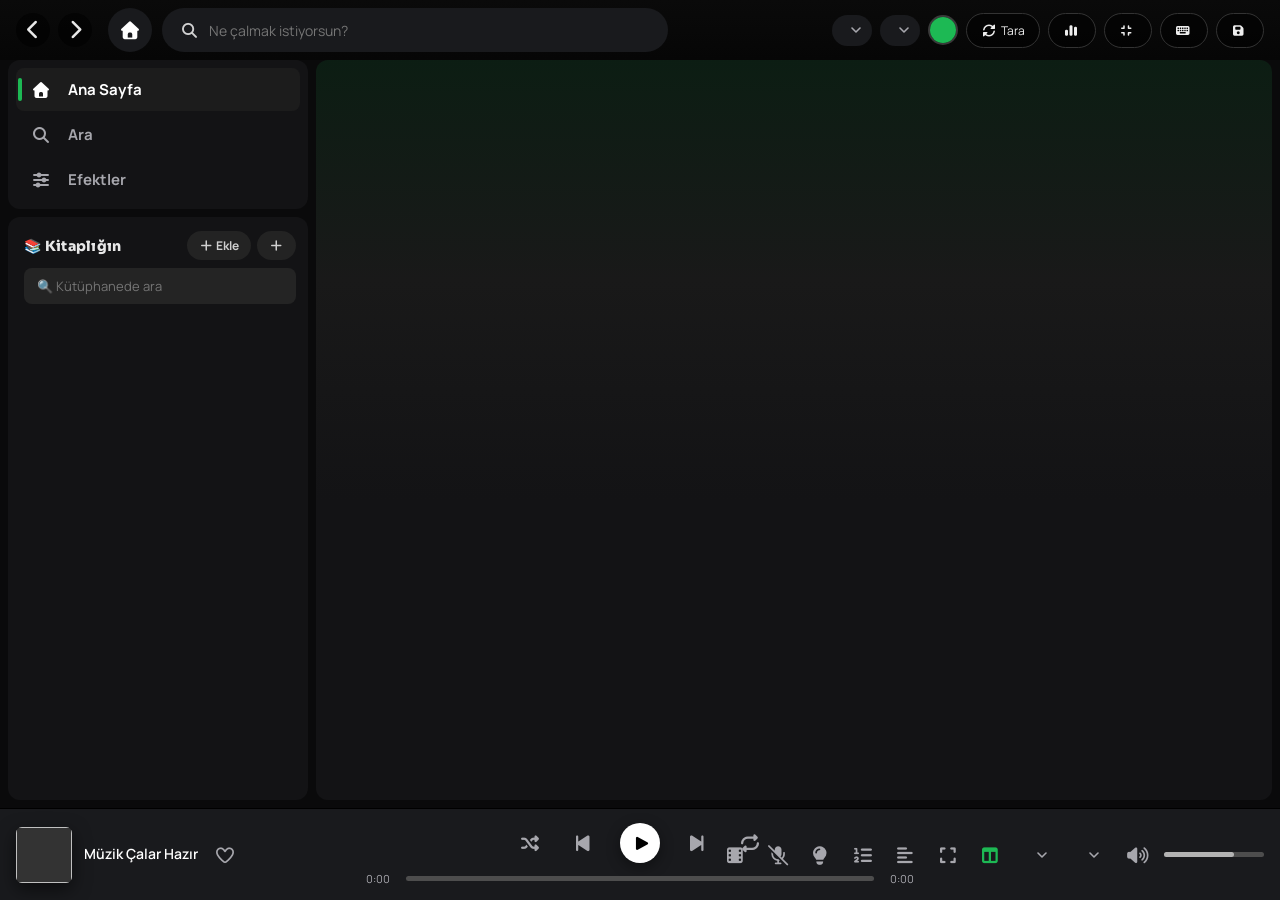
==== commit ffdb5e81: "v1.1.0: dil destegi (TR + EN) - Yeni justmusic/web/i18n.js: kaynak-string cevirisi (gettext tarzi). " ====
--- a/justmusic/web/index.html
+++ b/justmusic/web/index.html
@@ -7,6 +7,7 @@
   <link rel="stylesheet" href="fontawesome/css/all.min.css">
   <link rel="stylesheet" href="app.css">
   <script src="qwebchannel.js"></script>
+  <script src="i18n.js"></script>
 </head>
 <body>
 <div id="ambient" class="ambient"></div>
@@ -26,9 +27,10 @@
       </div>
     </div>
     <div class="topbar-right">
+      <select id="langSel" class="mini-sel" title="Dil / Language"></select>
       <select id="themeSel" class="mini-sel" title="Tema"></select>
       <label class="accent-wrap" title="Özel vurgu rengi"><input type="color" id="accentPick" value="#1db954"></label>
-      <button id="scanBtn"   class="chip-btn" title="Müzik klasörünü tara"><i class="fa-solid fa-rotate"></i> Tara</button>
+      <button id="scanBtn"   class="chip-btn" title="Müzik klasörünü tara"><i class="fa-solid fa-rotate"></i> <span data-i18n="Tara">Tara</span></button>
       <button id="statsBtn"  class="chip-btn" title="İstatistikler"><i class="fa-solid fa-chart-simple"></i></button>
       <button id="compactBtn" class="chip-btn" title="Kompakt mod (panelleri gizle)"><i class="fa-solid fa-compress"></i></button>
       <button id="helpBtn"   class="chip-btn" title="Klavye kısayolları (Ctrl+K komut paleti)"><i class="fa-solid fa-keyboard"></i></button>
@@ -40,15 +42,15 @@
   <div class="body">
     <aside class="sidebar">
       <nav class="nav-links">
-        <button class="nav-link active" data-view="home"><i class="fa-solid fa-house"></i> <span>Ana Sayfa</span></button>
-        <button class="nav-link" data-view="search"><i class="fa-solid fa-magnifying-glass"></i> <span>Ara</span></button>
-        <button class="nav-link" data-view="effects"><i class="fa-solid fa-sliders"></i> <span>Efektler</span></button>
+        <button class="nav-link active" data-view="home"><i class="fa-solid fa-house"></i> <span data-i18n="Ana Sayfa">Ana Sayfa</span></button>
+        <button class="nav-link" data-view="search"><i class="fa-solid fa-magnifying-glass"></i> <span data-i18n="Ara">Ara</span></button>
+        <button class="nav-link" data-view="effects"><i class="fa-solid fa-sliders"></i> <span data-i18n="Efektler">Efektler</span></button>
       </nav>
       <div class="library">
         <div class="library-head">
-          <span class="lib-title">📚 Kitaplığın</span>
+          <span class="lib-title" data-i18n="📚 Kitaplığın">📚 Kitaplığın</span>
           <div class="lib-actions">
-            <button id="importBtn" class="plus-btn" title="MP3 içe aktar"><i class="fa-solid fa-plus"></i> Ekle</button>
+            <button id="importBtn" class="plus-btn" title="MP3 içe aktar"><i class="fa-solid fa-plus"></i> <span data-i18n="Ekle">Ekle</span></button>
             <button id="createPlaylist" class="plus-btn" title="Çalma listesi oluştur"><i class="fa-solid fa-plus"></i></button>
           </div>
         </div>
--- a/justmusic/web/app.css
+++ b/justmusic/web/app.css
@@ -20,7 +20,7 @@
   --topbar-h:60px; --player-h:92px;
 }
 *{box-sizing:border-box;margin:0;padding:0}
-html,body{height:100%}
+html,body{height:100%;overflow-x:hidden}
 body{
   background:var(--bg); color:var(--text);
   font-family:'Segoe UI','Inter',system-ui,-apple-system,sans-serif;
@@ -33,13 +33,14 @@
 ::-webkit-scrollbar-thumb:hover{background:#5a5a5a;background-clip:content-box}
 ::-webkit-scrollbar-track{background:transparent}
 
-#app{display:flex;flex-direction:column;height:100vh}
+#app{display:flex;flex-direction:column;height:100vh;overflow-x:hidden}
 
 /* ---------- ÜST BAR ---------- */
 .topbar{height:var(--topbar-h);display:flex;align-items:center;gap:16px;padding:0 16px;background:var(--bg);flex:0 0 auto}
 .topbar-left{display:flex;gap:8px}
 .round-btn{width:34px;height:34px;border-radius:50%;background:rgba(0,0,0,.6);color:#e8e8e8;font-size:20px;display:flex;align-items:center;justify-content:center;transition:.15s}
 .round-btn:hover{background:#1f1f1f;transform:scale(1.05)}
+.round-btn.nav-off{opacity:.3;pointer-events:none}   /* geçmiş yoksa geri/ileri pasif */
 .search-wrap{display:flex;align-items:center;gap:10px;flex:1;max-width:560px}
 .home-btn{width:44px;height:44px;border-radius:50%;background:var(--panel2);font-size:18px;display:flex;align-items:center;justify-content:center;transition:.15s}
 .home-btn:hover{background:var(--card-h);transform:scale(1.04)}
@@ -50,7 +51,18 @@
 .topbar-right{display:flex;align-items:center;gap:8px;margin-left:auto}
 .chip-btn{background:rgba(0,0,0,.5);border:1px solid #333;border-radius:20px;padding:8px 14px;font-size:12px;color:#eee;transition:.15s;white-space:nowrap}
 .chip-btn:hover{border-color:var(--accent);background:#1f1f1f}
-.mini-sel{background:var(--panel2);color:#fff;border:none;border-radius:16px;padding:6px 8px;font-size:12px;outline:none;cursor:pointer}
+/* Native <select> → tamamen özel görünüm (varsayılan tarayıcı oku kaldırıldı,
+   kendi chevron'umuz + hover/focus + option renkleri). */
+.mini-sel{appearance:none;-webkit-appearance:none;-moz-appearance:none;
+  background-color:var(--panel2);color:#fff;border:1px solid transparent;border-radius:16px;
+  padding:6px 26px 6px 12px;font-size:12px;font-weight:600;font-family:inherit;outline:none;cursor:pointer;
+  transition:.15s;
+  background-image:url("data:image/svg+xml,%3Csvg xmlns='http://www.w3.org/2000/svg' width='10' height='6' viewBox='0 0 10 6'%3E%3Cpath d='M1 1l4 4 4-4' stroke='%23a7a7ad' stroke-width='1.6' fill='none' stroke-linecap='round' stroke-linejoin='round'/%3E%3C/svg%3E");
+  background-repeat:no-repeat;background-position:right 10px center}
+.mini-sel:hover{background-color:var(--card-h);border-color:#3a3a3a}
+.mini-sel:focus-visible{border-color:var(--accent);box-shadow:0 0 0 2px rgba(var(--accent-rgb),.35)}
+.mini-sel option{background:#1a1b1e;color:#fff;font-weight:600}
+.mini-sel::-ms-expand{display:none}
 
 /* ---------- GÖVDE ---------- */
 .body{flex:1;display:flex;gap:8px;padding:0 8px 8px;min-height:0}
@@ -145,10 +157,17 @@
 .search-results{padding:8px 28px 30px}
 .sr-toolbar{display:flex;align-items:center;gap:14px;margin:8px 0 16px}
 .sr-toolbar .count{color:var(--muted);font-size:13px}
-.sr-row{display:grid;grid-template-columns:28px 56px 1fr 70px;gap:12px;align-items:center;padding:8px;border-radius:8px;cursor:pointer;transition:.1s}
+.sr-row{display:grid;grid-template-columns:28px 56px 1fr 64px 40px;gap:12px;align-items:center;padding:8px;border-radius:8px;cursor:pointer;transition:.12s}
 .sr-row:hover{background:#242424}
+.sr-row:hover .sr-dlbtn{background:var(--accent);color:#000}
 .sr-row img{width:56px;height:42px;border-radius:4px;object-fit:cover;background:#333}
 .sr-check{width:20px;height:20px;accent-color:var(--accent);cursor:pointer}
+.sr-dlbtn{width:34px;height:34px;border:none;border-radius:50%;background:var(--card-h);color:#fff;font-size:13px;
+  cursor:pointer;display:inline-flex;align-items:center;justify-content:center;transition:.15s;justify-self:center}
+.sr-dlbtn:hover{transform:scale(1.12)}
+.sr-row.done{opacity:.6}
+.sr-row.done .sr-dlbtn{background:var(--accent);color:#000}
+@media(max-width:640px){.sr-row{grid-template-columns:24px 46px 1fr 40px;gap:8px}.sr-dur{display:none}}
 .sr-title{font-size:14px;font-weight:600;color:#eee;white-space:nowrap;overflow:hidden;text-overflow:ellipsis}
 .sr-sub{font-size:12px;color:var(--muted);margin-top:2px}
 .sr-dur{color:var(--muted);font-size:12px;text-align:right}
@@ -199,7 +218,7 @@
 .lyrics-view .lv-line{font-size:30px;font-weight:800;color:#cfcfcf;margin:14px 0;line-height:1.2}
 
 /* ---------- PLAYER ---------- */
-.player{height:var(--player-h);flex:0 0 auto;background:var(--panel2);display:grid;grid-template-columns:1fr auto 1fr;align-items:center;gap:16px;padding:0 16px;border-top:1px solid #000}
+.player{height:var(--player-h);flex:0 0 auto;background:var(--panel2);display:grid;grid-template-columns:minmax(0,1fr) auto minmax(0,1fr);align-items:center;gap:16px;padding:0 16px;border-top:1px solid #000}
 .p-left{display:flex;align-items:center;gap:12px;min-width:0}
 .p-cover{width:56px;height:56px;border-radius:6px;object-fit:cover;background:#333;flex:0 0 auto}
 .p-meta{min-width:0}
@@ -220,7 +239,38 @@
 .bar:hover .bar-fill{background:var(--accent)}
 .bar-knob{position:absolute;top:50%;left:0;width:12px;height:12px;border-radius:50%;background:#fff;transform:translate(-50%,-50%);opacity:0;transition:opacity .1s}
 .bar:hover .bar-knob{opacity:1}
-.p-right{display:flex;align-items:center;gap:12px;justify-self:end}
+.p-right{display:flex;align-items:center;gap:12px;justify-self:end;min-width:0}
+/* Dar pencerede player kontrolleri sığsın (taşıp sayfayı yatay kaydırmasın →
+   yatay kayma sol kenar çubuğunu ekrandan iterdi). */
+@media(max-width:1240px){
+  .p-center{width:min(40vw,460px)}
+  .p-right{gap:8px}
+  .p-left{gap:9px}
+  .p-controls{gap:16px}
+}
+@media(max-width:1140px){
+  .p-right{gap:6px}
+  .p-right .icon-btn{font-size:16px;padding:3px}
+  .p-right .mini-sel{padding:5px 22px 5px 9px;font-size:11px}
+  .p-center{width:min(34vw,400px)}
+  .p-controls{gap:14px}
+  .vol{width:76px}
+  #sleepSel{display:none}                       /* uyku zamanlayıcı (niş) gizle */
+}
+@media(max-width:1010px){
+  #pAmbient,#pFsBtn,#pPanelBtn{display:none}    /* niş kontroller: ambiyans, tam ekran, panel */
+  .p-right{gap:5px}
+  .vol{width:62px}
+  .p-cover{width:46px;height:46px}
+  .topbar-right #backupBtn{display:none}
+}
+@media(max-width:900px){
+  #speedSel,#pQueueBtn{display:none}            /* hız + kuyruk (menüden erişilebilir) */
+  .p-center{width:min(40vw,320px)}
+  .p-controls{gap:10px}
+  .topbar-right #helpBtn,.topbar-right #compactBtn{display:none}
+  .chip-btn{padding:7px 10px}
+}
 .vol{position:relative;width:100px;height:5px;background:#4d4d4d;border-radius:3px;cursor:pointer}
 .vol-fill{position:absolute;left:0;top:0;bottom:0;width:70%;background:#b3b3b3;border-radius:3px}
 .vol:hover .vol-fill{background:var(--accent)}
@@ -341,9 +391,11 @@
 .sc-row kbd{background:#2a2a2a;border:1px solid #444;border-bottom-width:2px;border-radius:6px;padding:4px 10px;font-family:var(--font-display);font-size:12px;min-width:58px;text-align:center;color:#fff}
 .sc-row span{color:#ccc;font-size:14px}
 
-/* indirme pill */
-.dl-pill{position:fixed;right:20px;bottom:calc(var(--player-h) + 18px);background:#1c1c20;border:1px solid #333;border-radius:14px;padding:12px 16px;min-width:250px;box-shadow:var(--shadow);opacity:0;transform:translateY(14px);transition:.25s;z-index:9995;pointer-events:none}
+/* indirme / ayırma pill'leri — SOL-alt (mini-klip sağ-altta, çakışmasın).
+   İki pill aynı anda çıkabilir: #sepPill, #dlPill'in üstüne yığılır. */
+.dl-pill{position:fixed;left:20px;right:auto;bottom:calc(var(--player-h) + 18px);background:#1c1c20;border:1px solid #333;border-radius:14px;padding:12px 16px;min-width:250px;box-shadow:var(--shadow);opacity:0;transform:translateY(14px);transition:.25s;z-index:9995;pointer-events:none}
 .dl-pill.show{opacity:1;transform:translateY(0)}
+#sepPill{bottom:calc(var(--player-h) + 78px)}   /* indirme pill'inin üstünde */
 .dl-txt{font-size:12px;font-weight:700;display:block;margin-bottom:8px}
 .dl-bar{height:5px;background:#333;border-radius:3px;overflow:hidden}
 .dl-fill{height:100%;width:0;background:linear-gradient(90deg,var(--accent),var(--accent2));border-radius:3px;transition:width .2s}
@@ -434,6 +486,23 @@
 .clip-mini-btn{width:30px;height:30px;border:none;border-radius:8px;background:rgba(0,0,0,.62);color:#fff;
   cursor:pointer;font-size:13px;display:inline-flex;align-items:center;justify-content:center;transition:.15s}
 .clip-mini-btn:hover{background:var(--accent);color:#000}
+/* ===== Otomatik güncelleme çubuğu ===== */
+.update-bar{position:fixed;left:50%;top:14px;transform:translateX(-50%) translateY(-160%);z-index:11000;
+  display:flex;align-items:center;gap:12px;max-width:calc(100% - 40px);
+  padding:11px 12px 11px 16px;border-radius:14px;
+  background:linear-gradient(135deg,#12331f,#0d2417);border:1px solid rgba(29,185,84,.5);
+  box-shadow:0 16px 44px rgba(0,0,0,.6);opacity:0;
+  transition:transform .32s cubic-bezier(.2,.7,.2,1),opacity .32s}
+.update-bar.show{transform:translateX(-50%) translateY(0);opacity:1}
+.upd-ic{color:var(--accent2);font-size:18px;flex:0 0 auto}
+.upd-text{font-size:13px;color:#dfeee5;white-space:nowrap;overflow:hidden;text-overflow:ellipsis}
+.upd-text b{color:#fff}
+.upd-btn{flex:0 0 auto;height:32px;padding:0 13px;border:none;border-radius:20px;background:var(--accent);
+  color:#062b16;font-weight:800;font-size:12.5px;cursor:pointer;display:inline-flex;align-items:center;gap:7px;transition:.15s}
+.upd-btn:hover{background:var(--accent2);transform:scale(1.04)}
+.upd-x{flex:0 0 auto;width:30px;height:30px;border:none;border-radius:8px;background:transparent;color:var(--muted);cursor:pointer;font-size:14px}
+.upd-x:hover{background:rgba(255,255,255,.08);color:#fff}
+@media(max-width:640px){.upd-text{white-space:normal}}
 .hdr-desc{color:#d8d8d8;font-size:13px;margin:0 0 10px;max-width:520px;line-height:1.4}
 .nextup{display:flex;align-items:center;gap:12px;background:#181818;border-radius:10px;padding:10px;margin-top:8px;cursor:pointer;transition:.15s}
 .nextup:hover{background:#232323}
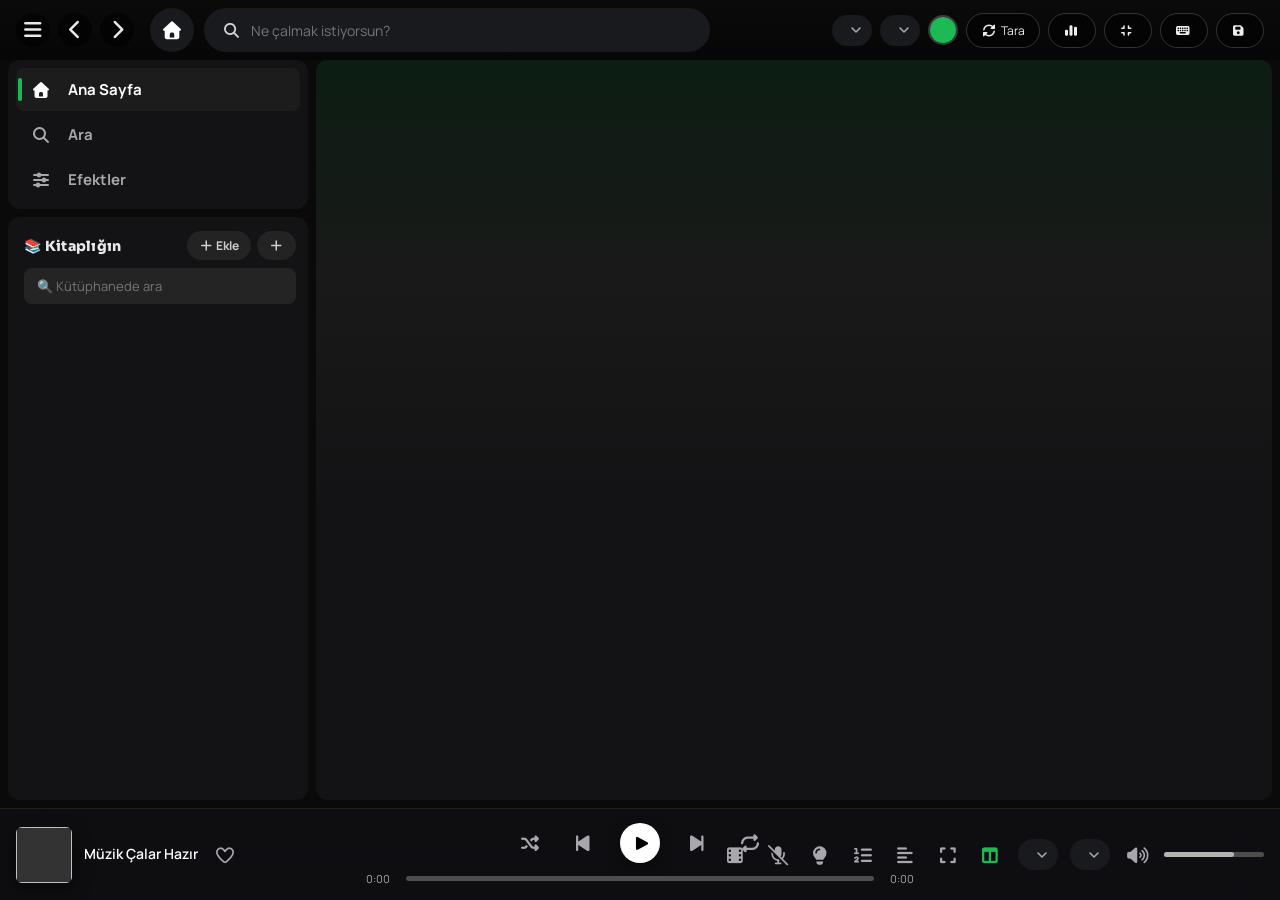
==== commit fa7b1ede: "feat(ui): daraltilabilir kenar cubugu — tam <-> ikon rayi Ust bara toggle butonu (#sidebarToggle). A" ====
--- a/justmusic/web/index.html
+++ b/justmusic/web/index.html
@@ -16,6 +16,7 @@
   <!-- ÜST BAR -->
   <header class="topbar">
     <div class="topbar-left">
+      <button id="sidebarToggle" class="round-btn" title="Kenar çubuğunu daralt/genişlet"><i class="fa-solid fa-bars"></i></button>
       <button id="navBack" class="round-btn" title="Geri"><i class="fa-solid fa-chevron-left"></i></button>
       <button id="navFwd"  class="round-btn" title="İleri"><i class="fa-solid fa-chevron-right"></i></button>
     </div>
--- a/justmusic/web/app.css
+++ b/justmusic/web/app.css
@@ -63,6 +63,11 @@
 .mini-sel:focus-visible{border-color:var(--accent);box-shadow:0 0 0 2px rgba(var(--accent-rgb),.35)}
 .mini-sel option{background:#1a1b1e;color:#fff;font-weight:600}
 .mini-sel::-ms-expand{display:none}
+.mini-input{width:100%;background:var(--panel2);color:#fff;border:1px solid transparent;border-radius:12px;
+  padding:8px 12px;font-size:12px;font-family:inherit;outline:none;transition:.15s;box-sizing:border-box}
+.mini-input::placeholder{color:var(--muted2)}
+.mini-input:focus-visible{border-color:var(--accent);box-shadow:0 0 0 2px rgba(var(--accent-rgb),.3)}
+.toggle input:disabled+*,.toggle input:disabled{opacity:.5}
 
 /* ---------- GÖVDE ---------- */
 .body{flex:1;display:flex;gap:8px;padding:0 8px 8px;min-height:0}
@@ -89,6 +94,23 @@
 .pl-name{font-size:14px;font-weight:600;color:#eee;white-space:nowrap;overflow:hidden;text-overflow:ellipsis}
 .pl-row.active .pl-name{color:var(--accent)}
 .pl-sub{font-size:12px;color:var(--muted);white-space:nowrap;overflow:hidden;text-overflow:ellipsis;margin-top:2px}
+
+/* Daraltılabilir kenar çubuğu — tam ↔ ikon rayı (A/B/C yönlerinin ortak zemini) */
+.sidebar{transition:width .28s cubic-bezier(.2,.7,.2,1)}
+.sidebar-rail .sidebar{width:64px}
+.sidebar-rail .nav-link{gap:0;justify-content:center;padding:11px 0}
+.sidebar-rail .nav-link span,
+.sidebar-rail .lib-title,
+.sidebar-rail .lib-search,
+.sidebar-rail .lib-actions,
+.sidebar-rail .library-head,
+.sidebar-rail .pl-info{display:none}
+.sidebar-rail .library{padding:8px 4px}
+.sidebar-rail .playlist-list{padding-right:0}
+.sidebar-rail .pl-row{justify-content:center;gap:0;padding:5px 0}
+.sidebar-rail .pl-cover,.sidebar-rail .mosaic.pl-cover{width:42px;height:42px}
+#sidebarToggle i{transition:transform .28s cubic-bezier(.2,.7,.2,1)}
+.sidebar-rail #sidebarToggle i{transform:rotate(90deg)}
 
 /* ---------- ANA İÇERİK ---------- */
 .main{flex:1;min-width:0;background:linear-gradient(180deg,#1c1c1c 0,var(--panel) 260px);border-radius:var(--radius);overflow-y:auto;position:relative}
@@ -519,3 +541,69 @@
 .big-play i{font-size:22px}.big-play .fa-play{margin-left:3px}
 .card-play i,.qc-play i{font-size:14px;margin-left:2px}
 .search-ic i{font-size:15px}
+
+/* ===== v1.2 modern görünüm: cam (glassmorphism) + hareket ===== */
+:root{ --ease-spring:cubic-bezier(.34,1.56,.64,1); --ease-out:cubic-bezier(.2,.7,.2,1); }
+
+/* Transient overlay'ler = en ucuz + en etkili cam (yakın-durağan içeriğin üstünde) */
+.ctx-menu,.modal,.palette,.dl-pill,.clip-mini{
+  background:color-mix(in srgb, rgba(var(--accent-rgb),.10), rgba(20,20,24,.66)) !important;
+  -webkit-backdrop-filter:blur(24px) saturate(150%); backdrop-filter:blur(24px) saturate(150%);
+  border:1px solid rgba(255,255,255,.10);
+  box-shadow:0 16px 48px rgba(0,0,0,.5), inset 0 1px 0 rgba(255,255,255,.10);
+}
+.toast{ -webkit-backdrop-filter:blur(18px) saturate(140%); backdrop-filter:blur(18px) saturate(140%); }
+
+/* Alt player bar: cam — arkasından kayan içerik hafifçe görünür */
+.player{
+  background:rgba(17,17,21,.72);
+  -webkit-backdrop-filter:blur(22px) saturate(150%); backdrop-filter:blur(22px) saturate(150%);
+  border-top:1px solid rgba(255,255,255,.07);
+}
+@supports not ((backdrop-filter:blur(1px)) or (-webkit-backdrop-filter:blur(1px))){
+  .ctx-menu,.modal,.palette,.dl-pill,.clip-mini{ background:var(--panel2) !important; }
+  .player{ background:var(--panel2); }   /* solid fallback */
+}
+
+/* Kart / parça giriş animasyonu (kademeli, --i ile) */
+.quick-card,.card,.track{ animation:cardIn .42s var(--ease-out) both; animation-delay:calc(var(--i,0)*28ms); }
+@keyframes cardIn{ from{opacity:0;transform:translateY(12px) scale(.985)} to{opacity:1;transform:none} }
+
+/* Buton press "spring" */
+.play-btn{ transition:transform .18s var(--ease-spring), background .15s; }
+.icon-btn:active,.chip-btn:active,.btn:active,.play-btn:active,.card-play:active,.qc-play:active{ transform:scale(.92); }
+
+@media (prefers-reduced-motion:reduce){
+  .quick-card,.card,.track{ animation:none; }
+}
+
+/* Now-playing hero: blurlu kapak arka planı (Apple Music tarzı) */
+.right-panel{ position:relative; isolation:isolate; }
+.right-panel::before{ content:''; position:absolute; inset:0; z-index:0; pointer-events:none;
+  background:var(--np-cover,none) center/cover no-repeat;
+  filter:blur(54px) saturate(1.7) brightness(.6); transform:scale(1.3);
+  opacity:0; transition:opacity .6s ease; }
+.right-panel.has-np::before{ opacity:.32; }
+.right-panel .np-pad{ position:relative; z-index:1; }
+/* tam ekran arka plan: kapak blur */
+.fs-bg{ background-size:cover; background-position:center; filter:blur(66px) saturate(1.7) brightness(.6); transform:scale(1.2); }
+
+/* Dinamik söz adası (word-by-word, yüzen cam) */
+.lyric-island{ position:fixed; left:50%; bottom:calc(var(--player-h) + 20px); transform:translateX(-50%);
+  min-width:320px; max-width:62vw; padding:16px 24px; border-radius:20px; z-index:9990; cursor:grab; user-select:none;
+  background:color-mix(in srgb, rgba(var(--accent-rgb),.15), rgba(18,18,22,.72));
+  -webkit-backdrop-filter:blur(26px) saturate(160%); backdrop-filter:blur(26px) saturate(160%);
+  border:1px solid rgba(255,255,255,.12); box-shadow:0 18px 54px rgba(0,0,0,.55), inset 0 1px 0 rgba(255,255,255,.12);
+  text-align:center; animation:viewIn .25s ease; }
+.lyric-island:active{ cursor:grabbing; }
+.li-cur{ font-family:var(--font-display); font-weight:800; font-size:22px; line-height:1.3; color:#fff; }
+.li-next{ margin-top:6px; font-size:14px; color:rgba(255,255,255,.42); }
+.li-cur .kw{ color:rgba(255,255,255,.4); transition:color .18s ease, text-shadow .18s ease; }
+.li-cur .kw.done{ color:#fff; text-shadow:0 0 14px rgba(var(--accent-rgb),.6); }
+
+/* Theater modu: tam ekranda senkron sözler kapağın yanında */
+.fs-now.theater .fs-info{ max-width:540px; }
+.fs-now.theater .fs-lyrics{ max-height:58vh; -webkit-mask-image:linear-gradient(transparent,#000 12%,#000 86%,transparent);
+  mask-image:linear-gradient(transparent,#000 12%,#000 86%,transparent); }
+.fs-now.theater .fs-lyrics .lrc-line{ font-size:18px; line-height:2.05; }
+.fs-now.theater .fs-lyrics .lrc-line.active{ font-size:24px; text-shadow:0 0 20px rgba(var(--accent-rgb),.4); }
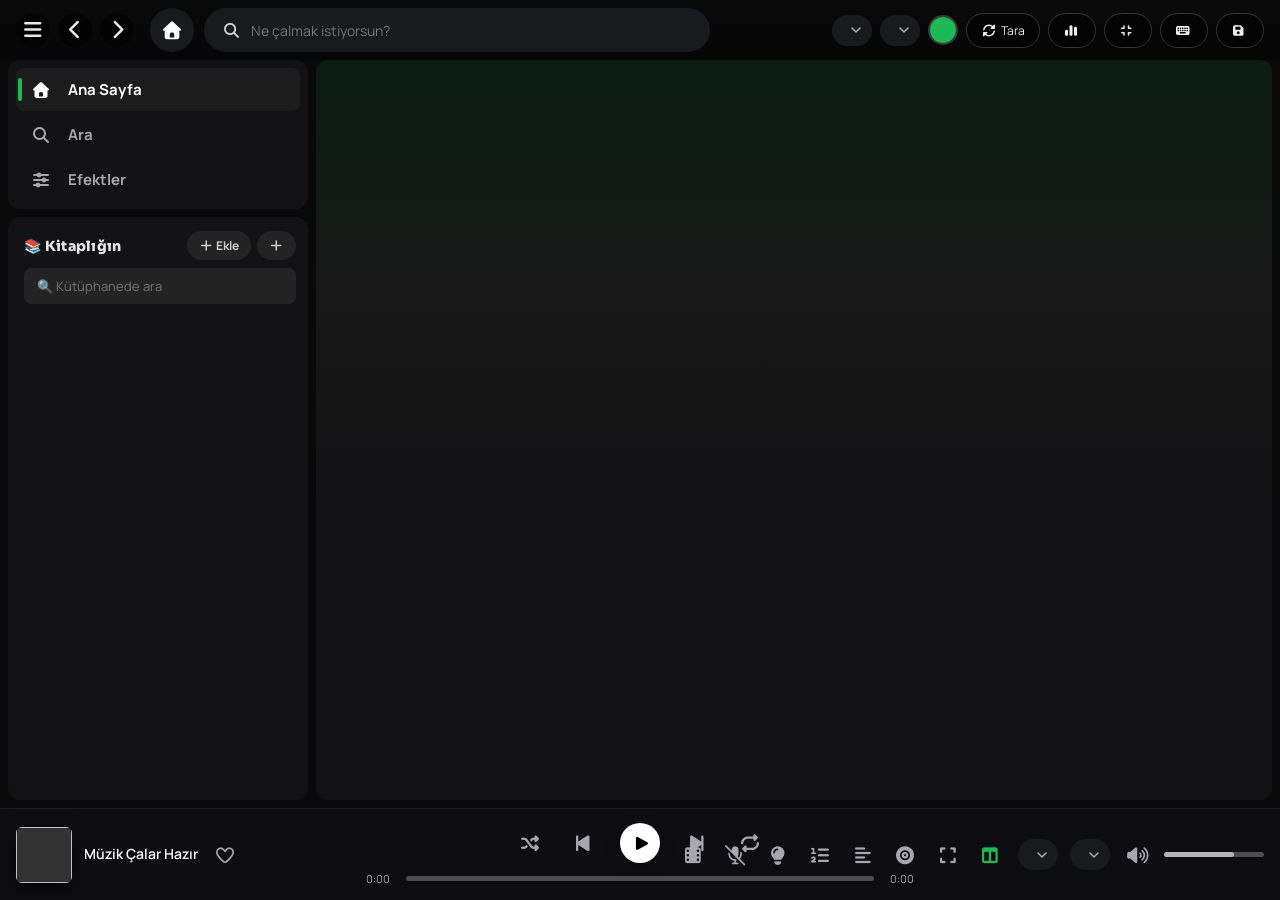
==== commit fdde1274: "v1.5.0: merkez "Simdi Caliyor" hero — A+B karisimi (B yonu) Kullanici "a-b karisimi" secti. A'nin da" ====
--- a/justmusic/web/index.html
+++ b/justmusic/web/index.html
@@ -96,6 +96,7 @@
       <button id="pAmbient" class="icon-btn" title="Ambiyans ışığı"><i class="fa-solid fa-lightbulb"></i></button>
       <button id="pQueueBtn" class="icon-btn" title="Kuyruk (Sıradaki)"><i class="fa-solid fa-list-ol"></i></button>
       <button id="pLyricsBtn" class="icon-btn" title="Şarkı Sözleri"><i class="fa-solid fa-align-left"></i></button>
+      <button id="pHeroBtn" class="icon-btn" title="Şimdi çalıyor (merkez)"><i class="fa-solid fa-record-vinyl"></i></button>
       <button id="pFsBtn" class="icon-btn" title="Tam ekran"><i class="fa-solid fa-expand"></i></button>
       <button id="pPanelBtn" class="icon-btn active" title="Çalınıyor paneli"><i class="fa-solid fa-table-columns"></i></button>
       <select id="speedSel" class="mini-sel" title="Hız"></select>
--- a/justmusic/web/app.css
+++ b/justmusic/web/app.css
@@ -221,7 +221,9 @@
 
 /* right panel (now playing) */
 .right-panel{width:340px;flex:0 0 auto;background:var(--panel);border-radius:var(--radius);overflow-y:auto;overflow-x:hidden;display:none}
-.right-panel.show{display:block}
+.right-panel.show{display:block;animation:npDrawerIn .32s cubic-bezier(.2,.7,.2,1)}
+@keyframes npDrawerIn{from{opacity:0;transform:translateX(26px)}to{opacity:1;transform:none}}
+@media (prefers-reduced-motion:reduce){.right-panel.show{animation:none}}
 .np-pad{padding:16px}
 .np-cover{width:100%;aspect-ratio:1;border-radius:10px;object-fit:cover;box-shadow:var(--shadow);background:#333}
 .np-title{font-size:22px;font-weight:800;margin:16px 0 4px}
@@ -607,3 +609,38 @@
   mask-image:linear-gradient(transparent,#000 12%,#000 86%,transparent); }
 .fs-now.theater .fs-lyrics .lrc-line{ font-size:18px; line-height:2.05; }
 .fs-now.theater .fs-lyrics .lrc-line.active{ font-size:24px; text-shadow:0 0 20px rgba(var(--accent-rgb),.4); }
+
+/* ===== B: Merkez "Şimdi çalıyor" hero (opt-in; #view içi, sabit overlay DEĞİL) ===== */
+.hero-now{position:relative;min-height:100%;min-height:calc(100vh - var(--topbar-h) - var(--player-h) - 16px);display:flex;align-items:center;justify-content:center;padding:48px 40px;isolation:isolate;overflow:hidden;border-radius:var(--radius)}
+.hero-bg{position:absolute;inset:-2px;z-index:0;pointer-events:none;background:var(--np-cover,none) center/cover no-repeat;filter:blur(72px) saturate(1.8) brightness(.55);transform:scale(1.25);opacity:0;transition:opacity .6s ease}
+.hero-now.has-np .hero-bg{opacity:.5}
+.hero-bg::after{content:'';position:absolute;inset:0;background:linear-gradient(180deg,rgba(10,10,11,.35),rgba(10,10,11,.72)),radial-gradient(1200px 700px at 50% 18%,rgba(var(--accent-rgb),.28),transparent 60%)}
+.hero-inner{position:relative;z-index:1;display:flex;align-items:center;gap:56px;max-width:1080px;width:100%;flex-wrap:wrap;justify-content:center;animation:viewIn .4s var(--ease-out) both}
+.hero-cover{width:min(42vh,420px);height:min(42vh,420px);border-radius:20px;object-fit:cover;cursor:pointer;box-shadow:0 44px 120px rgba(0,0,0,.7),0 0 0 1px rgba(255,255,255,.06);view-transition-name:np-cover;transition:transform .25s var(--ease-out)}
+.hero-cover:hover{transform:scale(1.02)}
+.hero-body{flex:1;min-width:300px;max-width:520px}
+.hero-eyebrow{text-transform:uppercase;letter-spacing:2px;font-size:12px;font-weight:700;color:var(--accent2);margin-bottom:10px}
+.hero-title{font-family:var(--font-display);font-size:clamp(32px,4vw,56px);font-weight:800;line-height:1.03;letter-spacing:-1.4px}
+.hero-artist{color:#e6e6e6;font-size:clamp(16px,1.6vw,20px);margin-top:10px}
+.hero-lyric{min-height:22px;margin-top:14px;color:#fff;opacity:0;font-size:16px;font-weight:600;transition:opacity .3s;text-shadow:0 0 16px rgba(var(--accent-rgb),.4)}
+.hero-lyric.on{opacity:.9}
+.hero-seek{display:flex;align-items:center;gap:12px;margin:26px 0 18px}
+.hero-seek .bar{height:6px}
+.hero-seek .bar-fill{background:linear-gradient(90deg,var(--accent),var(--accent2))}
+.hero-seek .bar-knob{width:14px;height:14px;opacity:1}
+.hero-controls{display:flex;align-items:center;gap:26px}
+.hero-ic{font-size:22px;color:#e0e0e0;transition:.15s;padding:4px}
+.hero-ic:hover{color:#fff;transform:scale(1.08)}
+.hero-ic.on{color:var(--accent)}
+.hero-play{width:64px;height:64px;border-radius:50%;background:#fff;color:#000;font-size:24px;display:flex;align-items:center;justify-content:center;box-shadow:0 12px 30px rgba(0,0,0,.5);transition:transform .18s var(--ease-spring),background .15s}
+.hero-play:hover{transform:scale(1.06);background:var(--accent2)}
+.hero-play:active{transform:scale(.93)}
+.hero-actions{display:flex;gap:20px;margin-top:26px}
+.hero-ic2{font-size:18px;color:var(--muted);transition:.15s;padding:4px}
+.hero-ic2:hover{color:#fff}
+.hero-ic2.on{color:var(--accent)}
+.hero-empty{position:relative;z-index:1;color:var(--muted);font-size:16px;text-align:center}
+@media (prefers-reduced-motion:reduce){.hero-bg{transition:none}.hero-inner{animation:none}.hero-cover{transition:none}}
+@media (max-width:820px){.hero-inner{flex-direction:column;text-align:center}.hero-body{min-width:0}.hero-controls,.hero-seek,.hero-actions{justify-content:center}}
+::view-transition-old(np-cover),::view-transition-new(np-cover){animation-duration:.35s}
+@media (prefers-reduced-motion:reduce){::view-transition-group(np-cover){animation:none}}
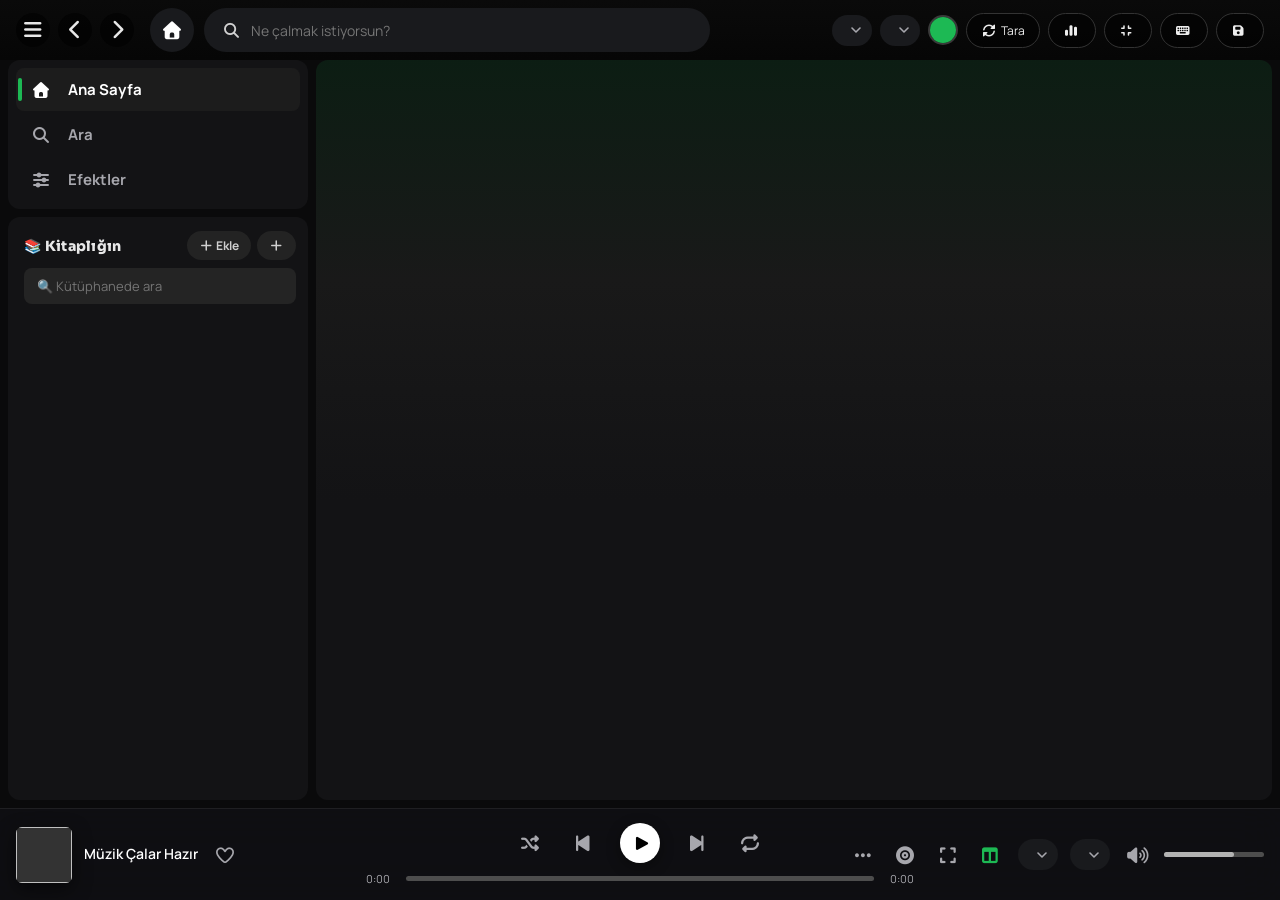
==== commit db1d0e6b: "v1.6.0: paralel indirme (3 escanli) + responsive player bar - Paralel indirme: tek tek yerine MAX_DL" ====
--- a/justmusic/web/index.html
+++ b/justmusic/web/index.html
@@ -91,11 +91,14 @@
       </div>
     </div>
     <div class="p-right">
-      <button id="pVideo" class="icon-btn" title="Klip izle (internetten akış — indirme yok)"><i class="fa-solid fa-film"></i></button>
-      <button id="pKaraoke" class="icon-btn" title="Karaoke — vokal azalt"><i class="fa-solid fa-microphone-slash"></i></button>
-      <button id="pAmbient" class="icon-btn" title="Ambiyans ışığı"><i class="fa-solid fa-lightbulb"></i></button>
-      <button id="pQueueBtn" class="icon-btn" title="Kuyruk (Sıradaki)"><i class="fa-solid fa-list-ol"></i></button>
-      <button id="pLyricsBtn" class="icon-btn" title="Şarkı Sözleri"><i class="fa-solid fa-align-left"></i></button>
+      <button id="pMore" class="icon-btn p-more-btn" title="Daha fazla"><i class="fa-solid fa-ellipsis"></i></button>
+      <div class="p-extra" id="pExtra">
+        <button id="pVideo" class="icon-btn" title="Klip izle (internetten akış — indirme yok)"><i class="fa-solid fa-film"></i></button>
+        <button id="pKaraoke" class="icon-btn" title="Karaoke — vokal azalt"><i class="fa-solid fa-microphone-slash"></i></button>
+        <button id="pAmbient" class="icon-btn" title="Ambiyans ışığı"><i class="fa-solid fa-lightbulb"></i></button>
+        <button id="pQueueBtn" class="icon-btn" title="Kuyruk (Sıradaki)"><i class="fa-solid fa-list-ol"></i></button>
+        <button id="pLyricsBtn" class="icon-btn" title="Şarkı Sözleri"><i class="fa-solid fa-align-left"></i></button>
+      </div>
       <button id="pHeroBtn" class="icon-btn" title="Şimdi çalıyor (merkez)"><i class="fa-solid fa-record-vinyl"></i></button>
       <button id="pFsBtn" class="icon-btn" title="Tam ekran"><i class="fa-solid fa-expand"></i></button>
       <button id="pPanelBtn" class="icon-btn active" title="Çalınıyor paneli"><i class="fa-solid fa-table-columns"></i></button>
--- a/justmusic/web/app.css
+++ b/justmusic/web/app.css
@@ -263,36 +263,39 @@
 .bar:hover .bar-fill{background:var(--accent)}
 .bar-knob{position:absolute;top:50%;left:0;width:12px;height:12px;border-radius:50%;background:#fff;transform:translate(-50%,-50%);opacity:0;transition:opacity .1s}
 .bar:hover .bar-knob{opacity:1}
-.p-right{display:flex;align-items:center;gap:12px;justify-self:end;min-width:0}
-/* Dar pencerede player kontrolleri sığsın (taşıp sayfayı yatay kaydırmasın →
-   yatay kayma sol kenar çubuğunu ekrandan iterdi). */
+.p-right{display:flex;align-items:center;gap:12px;justify-self:end;min-width:0;position:relative}
+/* İkincil kontroller (klip/karaoke/ambiyans/kuyruk/söz) VARSAYILAN olarak ⋯ menüsünde:
+   böylece player bar her genişlikte sığar, taşıp sayfayı yatay kaydırıp (sol kenar çubuğunu
+   ekrandan iterek) "sapıtmaz". Kontroller GİZLENMEZ — tek tıkla menüde. */
+.p-more-btn{display:flex}
+.p-extra{position:absolute;bottom:calc(100% + 12px);right:0;display:none;gap:16px;
+  background:var(--panel);border:1px solid #2b2b2b;border-radius:14px;padding:10px 14px;
+  box-shadow:0 14px 40px rgba(0,0,0,.6);z-index:60;animation:viewIn .18s var(--ease-out)}
+.p-right.more-open .p-extra{display:flex}
+.p-extra .icon-btn{font-size:19px;padding:5px}
+/* Çok geniş ekran: yer bol → ikincilleri satır içine aç (⋯ gizlenir) */
+@media(min-width:1500px){
+  .p-more-btn{display:none}
+  .p-extra{position:static;display:flex;gap:12px;background:none;border:none;padding:0;box-shadow:none;animation:none}
+}
 @media(max-width:1240px){
-  .p-center{width:min(40vw,460px)}
-  .p-right{gap:8px}
+  .p-center{width:min(42vw,480px)}
   .p-left{gap:9px}
   .p-controls{gap:16px}
 }
-@media(max-width:1140px){
-  .p-right{gap:6px}
-  .p-right .icon-btn{font-size:16px;padding:3px}
+@media(max-width:1040px){
   .p-right .mini-sel{padding:5px 22px 5px 9px;font-size:11px}
-  .p-center{width:min(34vw,400px)}
-  .p-controls{gap:14px}
-  .vol{width:76px}
-  #sleepSel{display:none}                       /* uyku zamanlayıcı (niş) gizle */
-}
-@media(max-width:1010px){
-  #pAmbient,#pFsBtn,#pPanelBtn{display:none}    /* niş kontroller: ambiyans, tam ekran, panel */
-  .p-right{gap:5px}
-  .vol{width:62px}
+  .p-center{width:min(40vw,400px)}
+  .vol{width:80px}
+  #sleepSel{display:none}                        /* uyku zamanlayıcı → niş, gizle */
+}
+@media(max-width:880px){
+  #speedSel{display:none}                        /* hız → niş */
   .p-cover{width:46px;height:46px}
-  .topbar-right #backupBtn{display:none}
-}
-@media(max-width:900px){
-  #speedSel,#pQueueBtn{display:none}            /* hız + kuyruk (menüden erişilebilir) */
-  .p-center{width:min(40vw,320px)}
-  .p-controls{gap:10px}
-  .topbar-right #helpBtn,.topbar-right #compactBtn{display:none}
+  .p-center{width:min(44vw,340px)}
+  .p-controls{gap:12px}
+  .vol{width:64px}
+  .topbar-right #backupBtn,.topbar-right #helpBtn,.topbar-right #compactBtn{display:none}
   .chip-btn{padding:7px 10px}
 }
 .vol{position:relative;width:100px;height:5px;background:#4d4d4d;border-radius:3px;cursor:pointer}
